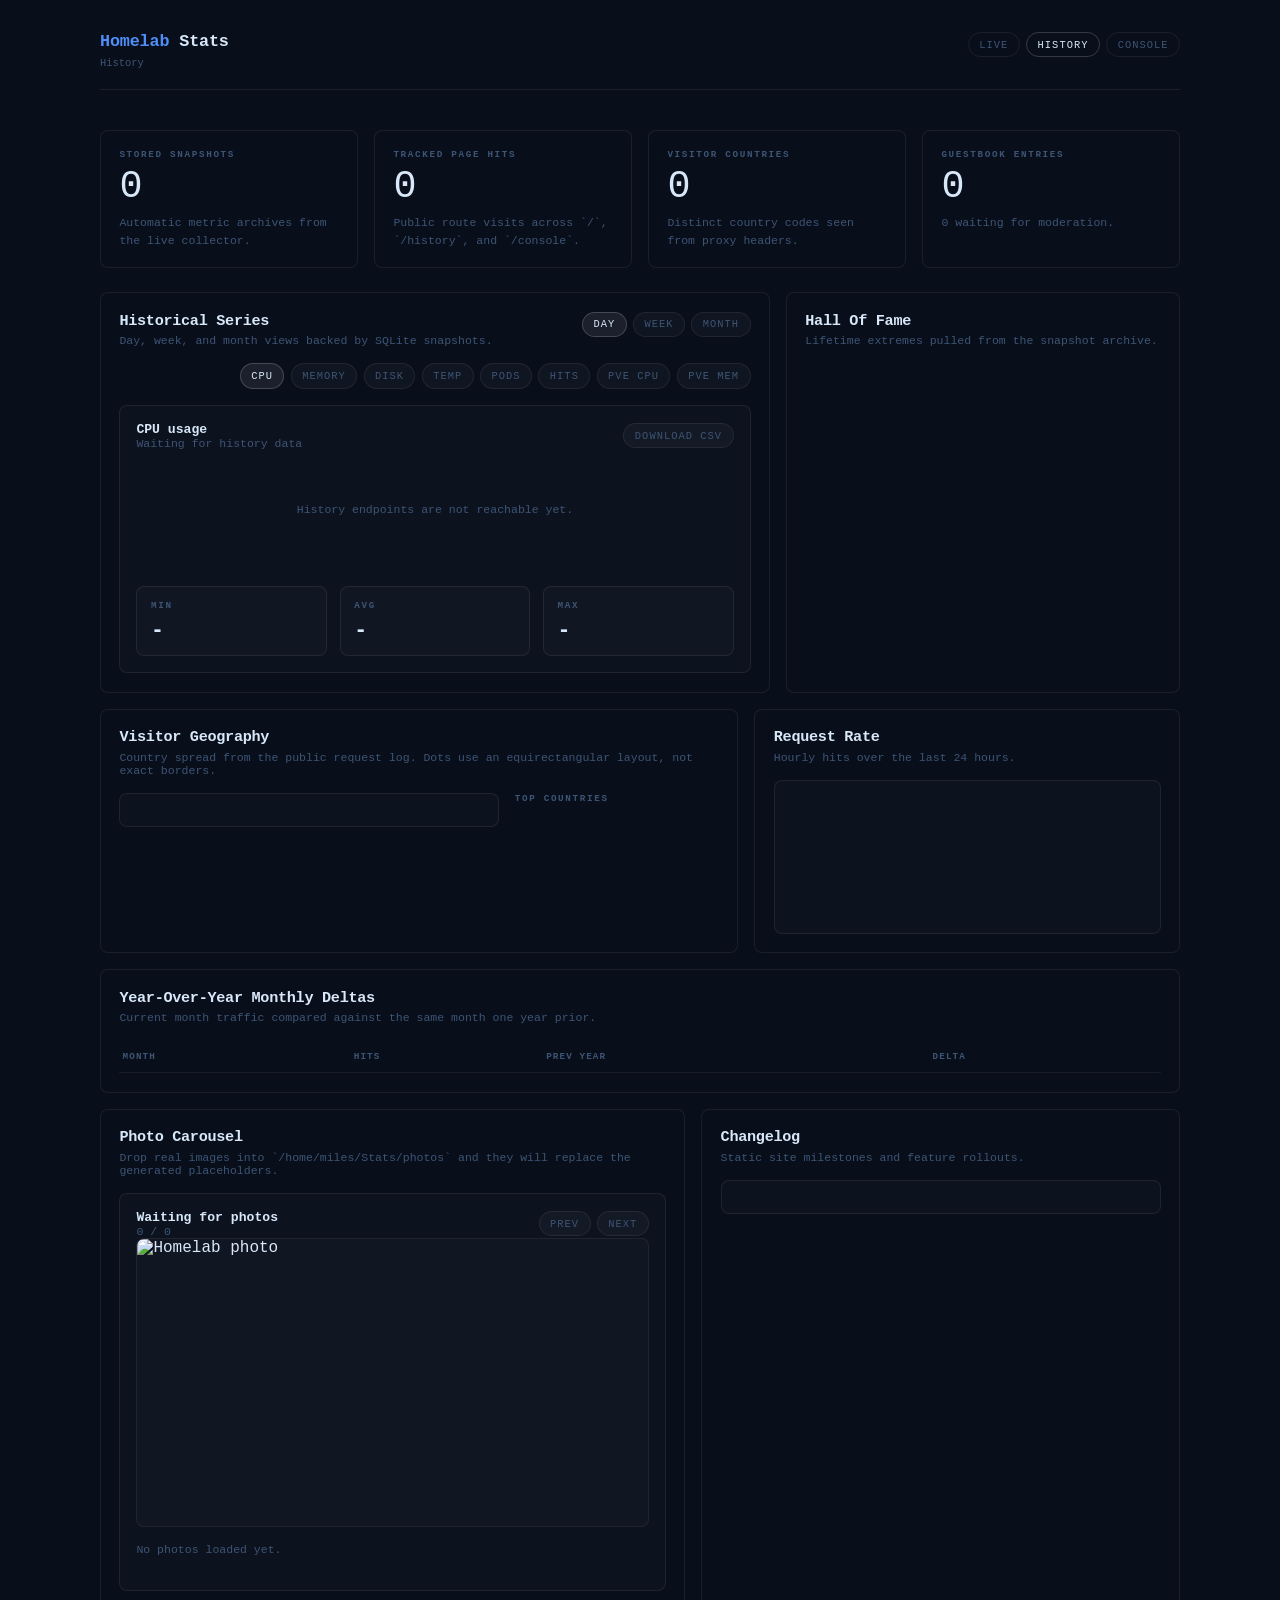
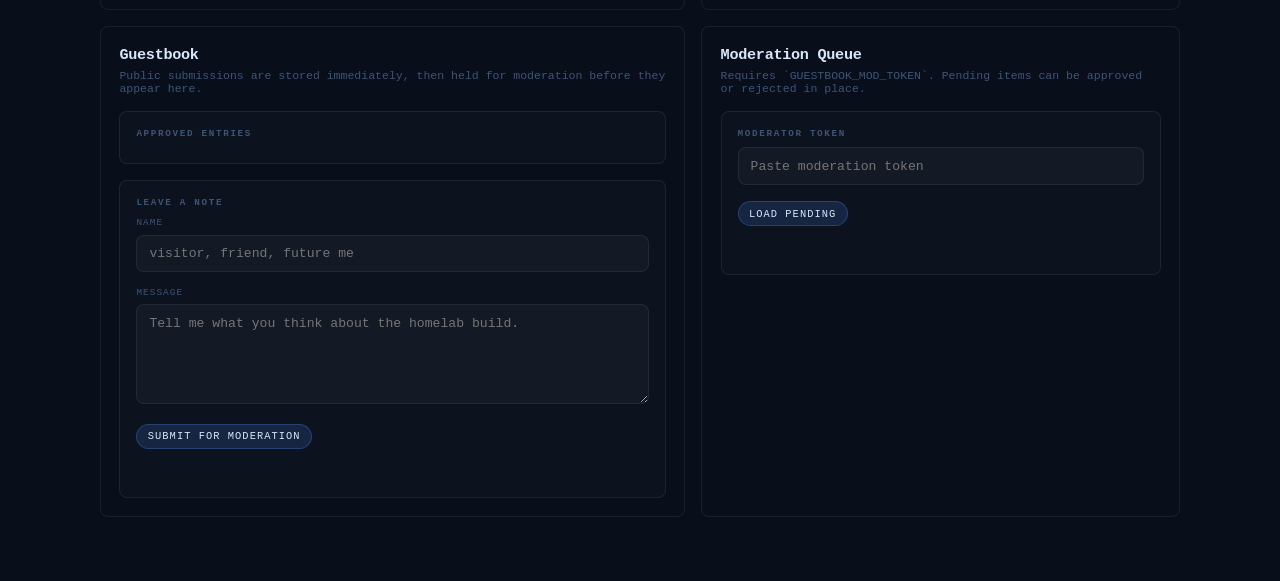
==== history.html @ 5d80ada1 "Initial public release" ====
<!DOCTYPE html>
<html lang="en">
<head>
<meta charset="UTF-8">
<meta name="viewport" content="width=device-width, initial-scale=1.0">
<title>Homelab History</title>
<style>
*, *::before, *::after { box-sizing: border-box; margin: 0; padding: 0; }
:root {
  --bg:     #090e1b;
  --border: rgba(255,255,255,0.07);
  --text:   #d8e8f8;
  --muted:  #3d5575;
  --accent: #4f8ef7;
  --green:  #34d399;
  --amber:  #fbbf24;
  --red:    #f87171;
  --mono:   'Fira Code', 'JetBrains Mono', ui-monospace, 'Courier New', monospace;
}
html { height: 100%; }
body { font-family: var(--mono); background: var(--bg); color: var(--text); min-height: 100%; padding: 2rem 1.5rem 4rem; }
.shell { max-width: 1080px; margin: 0 auto; }

/* ── HEADER ── */
header {
  display: flex; align-items: flex-start; justify-content: space-between;
  gap: 1.5rem; margin-bottom: 2.5rem; padding-bottom: 1.25rem;
  border-bottom: 1px solid var(--border); flex-wrap: wrap;
}
.brand-name { font-size: 1.05rem; font-weight: 700; letter-spacing: -0.01em; }
.brand-name span { color: var(--accent); }
.brand-meta { display: flex; flex-wrap: wrap; align-items: center; gap: 0.5rem; margin-top: 0.35rem; font-size: 0.65rem; color: var(--muted); }
.h-nav { display: flex; flex-wrap: wrap; gap: 0.4rem; }
.h-nav a { padding: 0.35rem 0.65rem; border: 1px solid var(--border); border-radius: 999px; color: var(--muted); text-decoration: none; font-size: 0.65rem; text-transform: uppercase; letter-spacing: 0.1em; transition: color 0.15s, border-color 0.15s; }
.h-nav a:hover, .h-nav a.active { color: var(--text); border-color: rgba(255,255,255,0.18); }

/* ── SECTION LABEL ── */
.section-label { font-size: 0.6rem; font-weight: 700; letter-spacing: 0.2em; text-transform: uppercase; color: var(--muted); margin-bottom: 0.65rem; margin-top: 2rem; display: flex; align-items: center; gap: 0.6rem; }
.section-label::after { content: ''; flex: 1; height: 1px; background: var(--border); }

/* ── GRIDS & CARDS ── */
.grid, .hero-grid, .detail-grid, .analytics-grid, .media-grid, .guestbook-grid, .hall-grid { display: grid; gap: 1rem; }
.hero-grid { grid-template-columns: repeat(4, minmax(0, 1fr)); margin-bottom: 1.5rem; }
.detail-grid { grid-template-columns: 1.7fr 1fr; }
.analytics-grid { grid-template-columns: 1.2fr 0.8fr; margin-top: 1rem; }
.media-grid { grid-template-columns: 1.1fr 0.9fr; margin-top: 1rem; }
.guestbook-grid { grid-template-columns: 1.1fr 0.9fr; margin-top: 1rem; }
.hall-grid { grid-template-columns: 1fr; }
.card { background: var(--bg); border: 1px solid var(--border); border-radius: 8px; padding: 1.15rem; }
.stat-label { font-size: 0.58rem; font-weight: 600; letter-spacing: 0.18em; text-transform: uppercase; color: var(--muted); margin-bottom: 0.3rem; }
.stat-value { margin-top: 0.3rem; font-size: clamp(1.6rem, 3vw, 2.4rem); letter-spacing: -0.05em; }
.stat-note { margin-top: 0.35rem; color: var(--muted); font-size: 0.72rem; line-height: 1.5; }

/* ── PANEL ── */
.panel-head { display: flex; justify-content: space-between; align-items: flex-start; gap: 1rem; margin-bottom: 1rem; flex-wrap: wrap; }
.panel-head h2 { margin: 0; font-size: 0.95rem; letter-spacing: -0.02em; }
.panel-head p { margin: 0.3rem 0 0; color: var(--muted); font-size: 0.72rem; }
.controls { display: flex; flex-wrap: wrap; gap: 0.4rem; justify-content: flex-end; }
.seg, .action-btn, .submit-btn { border: 1px solid var(--border); background: rgba(255,255,255,0.03); color: var(--muted); border-radius: 999px; padding: 0.35rem 0.65rem; cursor: pointer; font: inherit; font-size: 0.65rem; text-transform: uppercase; letter-spacing: 0.1em; }
.seg.active { background: rgba(255,255,255,0.08); border-color: rgba(255,255,255,0.18); color: var(--text); }
.submit-btn, .action-btn.primary { background: rgba(79,142,247,0.16); border-color: rgba(79,142,247,0.28); color: var(--text); }
.action-btn.reject { background: rgba(248,113,113,0.12); border-color: rgba(248,113,113,0.28); color: var(--red); }

/* ── CHARTS ── */
.chart-wrap, .map-wrap, .request-rate, .carousel, .guestbook-list, .guestbook-form, .mod-panel, .timeline { background: rgba(255,255,255,0.02); border: 1px solid var(--border); border-radius: 8px; padding: 1rem; }
.chart-meta, .carousel-head, .mod-row { display: flex; justify-content: space-between; gap: 1rem; align-items: center; flex-wrap: wrap; }
.metric-title { font-size: 0.82rem; font-weight: 600; }
.metric-sub { color: var(--muted); font-size: 0.72rem; }
svg { width: 100%; height: auto; display: block; }
.chart-grid line, .map-grid line { stroke: rgba(255,255,255,0.06); stroke-width: 1; }
.chart-area { fill: rgba(79,142,247,0.12); }
.chart-line { fill: none; stroke: var(--accent); stroke-width: 3; stroke-linecap: round; stroke-linejoin: round; }
.chart-points circle { fill: var(--accent); }
.axis-labels { margin-top: 0.8rem; display: flex; justify-content: space-between; gap: 1rem; color: var(--muted); font-size: 0.62rem; }

/* ── MINI GRID ── */
.mini-grid { display: grid; grid-template-columns: repeat(3, minmax(0, 1fr)); gap: 0.8rem; margin-top: 1rem; }
.mini { padding: 0.85rem; border-radius: 8px; background: rgba(255,255,255,0.02); border: 1px solid var(--border); }
.mini strong { display: block; margin-top: 0.4rem; font-size: 1.35rem; letter-spacing: -0.04em; }

/* ── HALL OF FAME ── */
.hof-card { border-radius: 8px; padding: 1rem; background: var(--bg); border: 1px solid var(--border); }
.hof-card h3, .country-list h3, .timeline h3, .guestbook-list h3, .guestbook-form h3, .mod-panel h3 { margin: 0 0 0.55rem; font-size: 0.58rem; color: var(--muted); text-transform: uppercase; letter-spacing: 0.18em; }
.hof-value { font-size: 1.8rem; letter-spacing: -0.05em; }
.hof-meta { margin-top: 0.4rem; color: var(--muted); font-size: 0.72rem; line-height: 1.45; }

/* ── TABLE ── */
table { width: 100%; border-collapse: collapse; font-size: 0.82rem; }
th, td { text-align: left; padding: 0.65rem 0.2rem; border-bottom: 1px solid rgba(255,255,255,0.06); }
th { color: var(--muted); font-weight: 600; font-size: 0.58rem; text-transform: uppercase; letter-spacing: 0.12em; }
.delta.up { color: var(--green); }
.delta.down { color: var(--red); }
.delta.flat { color: var(--muted); }

/* ── GEOGRAPHY ── */
.country-layout { display: grid; grid-template-columns: 1.3fr 0.7fr; gap: 1rem; }
.country-list { display: grid; gap: 0.55rem; }
.country-row { display: grid; grid-template-columns: auto 1fr auto; gap: 0.7rem; align-items: center; padding: 0.5rem 0.65rem; border-radius: 8px; background: rgba(255,255,255,0.02); border: 1px solid rgba(255,255,255,0.05); }
.country-bar { height: 2px; border-radius: 1px; background: rgba(255,255,255,0.05); overflow: hidden; }
.country-bar span { display: block; height: 100%; border-radius: 1px; background: var(--accent); }

/* ── REQUEST RATE ── */
.request-rate-bars { display: grid; grid-template-columns: repeat(12, minmax(0, 1fr)); gap: 0.55rem; align-items: end; min-height: 120px; }
.request-bar { display: flex; flex-direction: column; align-items: center; gap: 0.4rem; }
.request-bar-fill { width: 100%; min-height: 4px; border-radius: 2px; background: var(--accent); opacity: 0.7; }
.request-bar-label, .request-bar-value { color: var(--muted); font-size: 0.58rem; }

/* ── CAROUSEL ── */
.carousel-frame { position: relative; overflow: hidden; border-radius: 8px; border: 1px solid rgba(255,255,255,0.06); background: rgba(255,255,255,0.02); }
.carousel img { width: 100%; aspect-ratio: 16 / 9; object-fit: cover; display: block; }
.carousel-caption { margin-top: 0.9rem; color: var(--muted); line-height: 1.6; font-size: 0.72rem; }
.carousel-dots { display: flex; gap: 0.4rem; margin-top: 0.9rem; }
.carousel-dot { width: 6px; height: 6px; border-radius: 50%; background: rgba(255,255,255,0.18); cursor: pointer; }
.carousel-dot.active { background: var(--accent); }

/* ── TIMELINE / GUESTBOOK ── */
.timeline-entry, .guestbook-entry, .mod-entry { padding: 0.8rem 0; border-bottom: 1px solid rgba(255,255,255,0.06); }
.timeline-entry:last-child, .guestbook-entry:last-child, .mod-entry:last-child { border-bottom: none; }
.timeline-title, .guestbook-name { font-size: 0.88rem; letter-spacing: -0.02em; }
.timeline-date, .guestbook-meta, .mod-meta { margin-top: 0.2rem; color: var(--muted); font-size: 0.72rem; }
.timeline-body, .guestbook-message, .mod-message { margin-top: 0.5rem; color: var(--text); line-height: 1.65; white-space: pre-wrap; font-size: 0.82rem; }
label { display: block; font-size: 0.58rem; color: var(--muted); margin-bottom: 0.4rem; text-transform: uppercase; letter-spacing: 0.12em; }
input, textarea { width: 100%; border: 1px solid var(--border); border-radius: 8px; background: rgba(255,255,255,0.03); color: var(--text); padding: 0.65rem 0.75rem; font: inherit; font-size: 0.82rem; }
textarea { min-height: 100px; resize: vertical; }
.form-row { display: grid; gap: 0.9rem; }
.status-line { margin-top: 0.8rem; color: var(--muted); font-size: 0.72rem; min-height: 1.2rem; }
.status-line.good { color: var(--green); }
.status-line.bad { color: var(--red); }
.empty { min-height: 120px; display: grid; place-items: center; color: var(--muted); font-size: 0.72rem; }

@media (max-width: 1080px) {
  .hero-grid { grid-template-columns: repeat(2, minmax(0, 1fr)); }
  .detail-grid, .analytics-grid, .media-grid, .guestbook-grid, .country-layout { grid-template-columns: 1fr; }
}
@media (max-width: 720px) {
  .hero-grid, .mini-grid { grid-template-columns: 1fr; }
  .panel-head, .chart-meta, .carousel-head, .mod-row { flex-direction: column; align-items: flex-start; }
  .request-rate-bars { grid-template-columns: repeat(6, minmax(0, 1fr)); }
}
@media (max-width: 520px) {
  header { flex-direction: column; }
}
</style>
</head>
<body>
<div class="shell">
  <header>
    <div>
      <div class="brand-name"><span>Homelab</span> Stats</div>
      <div class="brand-meta"><span>History</span></div>
    </div>
    <nav class="h-nav">
      <a href="/">Live</a>
      <a href="/history" class="active">History</a>
      <a href="/console">Console</a>
    </nav>
  </header>

  <section class="hero-grid">
    <div class="card">
      <div class="stat-label">Stored snapshots</div>
      <div class="stat-value" id="snapshots-total">0</div>
      <div class="stat-note">Automatic metric archives from the live collector.</div>
    </div>
    <div class="card">
      <div class="stat-label">Tracked page hits</div>
      <div class="stat-value" id="requests-total">0</div>
      <div class="stat-note">Public route visits across `/`, `/history`, and `/console`.</div>
    </div>
    <div class="card">
      <div class="stat-label">Visitor countries</div>
      <div class="stat-value" id="country-total">0</div>
      <div class="stat-note">Distinct country codes seen from proxy headers.</div>
    </div>
    <div class="card">
      <div class="stat-label">Guestbook entries</div>
      <div class="stat-value" id="guestbook-approved">0</div>
      <div class="stat-note"><span id="guestbook-pending">0</span> waiting for moderation.</div>
    </div>
  </section>

  <section class="detail-grid">
    <div class="card">
      <div class="panel-head">
        <div>
          <h2>Historical Series</h2>
          <p>Day, week, and month views backed by SQLite snapshots.</p>
        </div>
        <div class="controls">
          <button class="seg active" data-window="day">Day</button>
          <button class="seg" data-window="week">Week</button>
          <button class="seg" data-window="month">Month</button>
        </div>
      </div>

      <div class="controls" style="margin-bottom:1rem">
        <button class="seg active" data-metric="cpu_pct">CPU</button>
        <button class="seg" data-metric="mem_pct">Memory</button>
        <button class="seg" data-metric="disk_pct">Disk</button>
        <button class="seg" data-metric="temp">Temp</button>
        <button class="seg" data-metric="cluster_pods">Pods</button>
        <button class="seg" data-metric="requests">Hits</button>
        <button class="seg" data-metric="pve_cpu">PVE CPU</button>
        <button class="seg" data-metric="pve_mem_pct">PVE Mem</button>
      </div>

      <div class="chart-wrap">
        <div class="chart-meta">
          <div>
            <div class="metric-title" id="metric-title">CPU usage</div>
            <div class="metric-sub" id="metric-sub">Waiting for history data</div>
          </div>
          <a class="seg" id="csv-link" href="/api/history/export.csv?window=day" style="text-decoration:none">Download CSV</a>
        </div>
        <div id="chart-shell"></div>
        <div class="mini-grid">
          <div class="mini"><div class="stat-label">Min</div><strong id="metric-min">-</strong></div>
          <div class="mini"><div class="stat-label">Avg</div><strong id="metric-avg">-</strong></div>
          <div class="mini"><div class="stat-label">Max</div><strong id="metric-max">-</strong></div>
        </div>
      </div>
    </div>

    <div class="card">
      <div class="panel-head">
        <div>
          <h2>Hall Of Fame</h2>
          <p>Lifetime extremes pulled from the snapshot archive.</p>
        </div>
      </div>
      <div class="hall-grid" id="hof-grid"></div>
    </div>
  </section>

  <section class="analytics-grid">
    <div class="card">
      <div class="panel-head">
        <div>
          <h2>Visitor Geography</h2>
          <p>Country spread from the public request log. Dots use an equirectangular layout, not exact borders.</p>
        </div>
      </div>
      <div class="country-layout">
        <div class="map-wrap">
          <div id="map-shell"></div>
        </div>
        <div class="country-list">
          <h3>Top countries</h3>
          <div id="country-list"></div>
        </div>
      </div>
    </div>

    <div class="card">
      <div class="panel-head">
        <div>
          <h2>Request Rate</h2>
          <p>Hourly hits over the last 24 hours.</p>
        </div>
      </div>
      <div class="request-rate">
        <div class="request-rate-bars" id="request-rate"></div>
      </div>
    </div>
  </section>

  <section class="card" style="margin-top:1rem">
    <div class="panel-head">
      <div>
        <h2>Year-Over-Year Monthly Deltas</h2>
        <p>Current month traffic compared against the same month one year prior.</p>
      </div>
    </div>
    <div style="overflow:auto">
      <table>
        <thead>
          <tr>
            <th>Month</th>
            <th>Hits</th>
            <th>Prev year</th>
            <th>Delta</th>
          </tr>
        </thead>
        <tbody id="monthly-body"></tbody>
      </table>
    </div>
  </section>

  <section class="media-grid">
    <div class="card">
      <div class="panel-head">
        <div>
          <h2>Photo Carousel</h2>
          <p>Drop real images into `/home/miles/Stats/photos` and they will replace the generated placeholders.</p>
        </div>
      </div>
      <div class="carousel">
        <div class="carousel-head">
          <div>
            <div class="metric-title" id="photo-title">Waiting for photos</div>
            <div class="metric-sub" id="photo-count">0 / 0</div>
          </div>
          <div class="controls">
            <button class="seg" id="photo-prev">Prev</button>
            <button class="seg" id="photo-next">Next</button>
          </div>
        </div>
        <div class="carousel-frame">
          <img id="photo-image" alt="Homelab photo">
        </div>
        <div class="carousel-caption" id="photo-caption">No photos loaded yet.</div>
        <div class="carousel-dots" id="photo-dots"></div>
      </div>
    </div>

    <div class="card">
      <div class="panel-head">
        <div>
          <h2>Changelog</h2>
          <p>Static site milestones and feature rollouts.</p>
        </div>
      </div>
      <div class="timeline" id="timeline"></div>
    </div>
  </section>

  <section class="guestbook-grid">
    <div class="card">
      <div class="panel-head">
        <div>
          <h2>Guestbook</h2>
          <p>Public submissions are stored immediately, then held for moderation before they appear here.</p>
        </div>
      </div>
      <div class="guestbook-list">
        <h3>Approved entries</h3>
        <div id="guestbook-list"></div>
      </div>
      <div class="guestbook-form" style="margin-top:1rem">
        <h3>Leave a note</h3>
        <div class="form-row">
          <div>
            <label for="guestbook-name">Name</label>
            <input id="guestbook-name" maxlength="40" placeholder="visitor, friend, future me">
          </div>
          <div>
            <label for="guestbook-message">Message</label>
            <textarea id="guestbook-message" maxlength="280" placeholder="Tell me what you think about the homelab build."></textarea>
          </div>
          <div>
            <button class="submit-btn" id="guestbook-submit">Submit for moderation</button>
            <div class="status-line" id="guestbook-status"></div>
          </div>
        </div>
      </div>
    </div>

    <div class="card">
      <div class="panel-head">
        <div>
          <h2>Moderation Queue</h2>
          <p>Requires `GUESTBOOK_MOD_TOKEN`. Pending items can be approved or rejected in place.</p>
        </div>
      </div>
      <div class="mod-panel">
        <h3>Moderator token</h3>
        <div class="mod-row">
          <input id="mod-token" placeholder="Paste moderation token">
          <button class="action-btn primary" id="mod-load">Load pending</button>
        </div>
        <div class="status-line" id="mod-status"></div>
        <div id="mod-list"></div>
      </div>
    </div>
  </section>
</div>

<script>
const state = {
  window: 'day',
  metric: 'cpu_pct',
  points: [],
  summary: null,
  photos: [],
  photoIndex: 0,
};

const metricMeta = {
  cpu_pct:     { label: 'CPU usage',           unit: '%',    color: '#4f8ef7', decimals: 1 },
  mem_pct:     { label: 'Memory pressure',     unit: '%',    color: '#818cf8', decimals: 1 },
  disk_pct:    { label: 'Disk usage',          unit: '%',    color: '#fb923c', decimals: 1 },
  temp:        { label: 'Host temperature',    unit: ' C',   color: '#f87171', decimals: 1 },
  cluster_pods:{ label: 'Running pods',        unit: ' pods',color: '#2dd4bf', decimals: 1 },
  requests:    { label: 'Tracked page hits',   unit: ' hits',color: '#34d399', decimals: 0 },
  pve_cpu:     { label: 'Proxmox avg CPU',     unit: '%',    color: '#fbbf24', decimals: 1 },
  pve_mem_pct: { label: 'Proxmox avg memory',  unit: '%',    color: '#a78bfa', decimals: 1 },
};

const mapCoords = {
  US: [220, 180], CA: [190, 110], MX: [180, 230], BR: [320, 320], AR: [300, 390],
  GB: [500, 120], IE: [480, 128], FR: [520, 155], DE: [550, 145], NL: [535, 136],
  ES: [505, 190], IT: [560, 190], SE: [570, 90], NO: [545, 70], PL: [590, 142],
  UA: [640, 150], TR: [660, 205], RU: [760, 90], IN: [760, 245], SG: [820, 320],
  AU: [900, 360], NZ: [980, 395], JP: [875, 180], KR: [850, 180], CN: [790, 185],
  TH: [800, 280], ID: [860, 330], ZA: [620, 400], EG: [610, 220], NG: [540, 285],
  KE: [620, 315], MA: [470, 215], SA: [690, 245], AE: [720, 245]
};

function fmtNumber(value, decimals = 0) {
  if (value == null || Number.isNaN(Number(value))) return '-';
  return Number(value).toLocaleString(undefined, {
    minimumFractionDigits: decimals,
    maximumFractionDigits: decimals,
  });
}

function fmtShortDate(ts) {
  if (!ts) return 'Lifetime aggregate';
  return new Date(ts * 1000).toLocaleString([], {
    month: 'short',
    day: 'numeric',
    hour: 'numeric',
    minute: '2-digit',
  });
}

function fmtUptime(seconds) {
  if (seconds == null) return '-';
  const days = Math.floor(seconds / 86400);
  const hours = Math.floor((seconds % 86400) / 3600);
  const minutes = Math.floor((seconds % 3600) / 60);
  if (days) return `${days}d ${hours}h ${minutes}m`;
  return `${hours}h ${minutes}m`;
}

function flagEmoji(code) {
  if (!code || code.length !== 2) return '🌐';
  return code.toUpperCase().replace(/./g, char => String.fromCodePoint(127397 + char.charCodeAt(0)));
}

function escapeHtml(value) {
  return String(value ?? '')
    .replaceAll('&', '&amp;')
    .replaceAll('<', '&lt;')
    .replaceAll('>', '&gt;')
    .replaceAll('"', '&quot;')
    .replaceAll("'", '&#39;');
}

function setActive(selector, key, value) {
  document.querySelectorAll(selector).forEach(el => {
    el.classList.toggle('active', el.dataset[key] === value);
  });
}

function buildChart(points, metric) {
  const meta = metricMeta[metric];
  document.getElementById('metric-title').textContent = meta.label;
  document.getElementById('metric-sub').textContent = `Waiting for ${state.window} samples`;
  document.getElementById('metric-min').textContent = '-';
  document.getElementById('metric-avg').textContent = '-';
  document.getElementById('metric-max').textContent = '-';

  if (!points.length) {
    return '<div class="empty">No stored samples yet. Leave the live page running long enough to build a timeline.</div>';
  }

  const clean = points.filter(point => point[metric] != null);
  if (!clean.length) {
    return '<div class="empty">This metric does not have enough stored data yet.</div>';
  }

  const width = 900;
  const height = 280;
  const padX = 24;
  const padTop = 18;
  const padBottom = 28;
  const usableHeight = height - padTop - padBottom;
  const values = clean.map(point => Number(point[metric]));
  const min = Math.min(...values);
  const max = Math.max(...values);
  const span = Math.max(max - min, 1);

  const coords = clean.map((point, index) => {
    const x = clean.length === 1 ? width / 2 : padX + (index / (clean.length - 1)) * (width - padX * 2);
    const y = padTop + (1 - (Number(point[metric]) - min) / span) * usableHeight;
    return [x, y];
  });

  const line = coords.map(pair => pair.join(',')).join(' ');
  const area = `${padX},${height - padBottom} ${line} ${width - padX},${height - padBottom}`;
  const ticks = [0, 1, 2, 3].map(step => {
    const y = padTop + (usableHeight / 3) * step;
    return `<line x1="${padX}" y1="${y}" x2="${width - padX}" y2="${y}"></line>`;
  }).join('');

  const labels = [
    clean[0],
    clean[Math.floor((clean.length - 1) / 2)],
    clean[clean.length - 1],
  ].map(point => new Date(point.ts * 1000).toLocaleString([], {
    month: 'short',
    day: 'numeric',
    hour: clean.length > 3 ? 'numeric' : undefined,
  }));

  document.getElementById('metric-sub').textContent = `${clean.length} stored points in the ${state.window} view`;
  const avg = values.reduce((sum, value) => sum + value, 0) / values.length;
  document.getElementById('metric-min').textContent = `${fmtNumber(min, meta.decimals)}${meta.unit}`;
  document.getElementById('metric-avg').textContent = `${fmtNumber(avg, meta.decimals)}${meta.unit}`;
  document.getElementById('metric-max').textContent = `${fmtNumber(max, meta.decimals)}${meta.unit}`;

  return `
    <svg viewBox="0 0 ${width} ${height}" aria-hidden="true">
      <g class="chart-grid">${ticks}</g>
      <polygon class="chart-area" points="${area}" style="fill:${meta.color}22"></polygon>
      <polyline class="chart-line" points="${line}" style="stroke:${meta.color}"></polyline>
      <g class="chart-points">${coords.map(([x, y]) => `<circle cx="${x}" cy="${y}" r="3"></circle>`).join('')}</g>
    </svg>
    <div class="axis-labels">
      <span>${labels[0] || ''}</span>
      <span>${labels[1] || ''}</span>
      <span>${labels[2] || ''}</span>
    </div>
  `;
}

function renderHall(entries) {
  const grid = document.getElementById('hof-grid');
  if (!entries.length) {
    grid.innerHTML = '<div class="empty">The hall of fame will populate after more snapshots and requests are stored.</div>';
    return;
  }
  grid.innerHTML = entries.map(entry => {
    const value = entry.unit === 'seconds'
      ? fmtUptime(entry.value)
      : `${fmtNumber(entry.value, entry.unit === '%' || entry.unit === 'C' ? 1 : 0)} ${entry.unit}`.trim();
    return `
      <article class="hof-card">
        <h3>${escapeHtml(entry.label)}</h3>
        <div class="hof-value">${escapeHtml(value)}</div>
        <div class="hof-meta">${escapeHtml(entry.detail || fmtShortDate(entry.ts))}</div>
      </article>
    `;
  }).join('');
}

function renderMonthly(rows) {
  const body = document.getElementById('monthly-body');
  body.innerHTML = rows.map(row => {
    const deltaClass = row.delta > 0 ? 'up' : row.delta < 0 ? 'down' : 'flat';
    const sign = row.delta > 0 ? '+' : '';
    return `
      <tr>
        <td>${escapeHtml(row.label)}</td>
        <td>${fmtNumber(row.hits)}</td>
        <td>${fmtNumber(row.previous_hits)}</td>
        <td class="delta ${deltaClass}">${sign}${fmtNumber(row.delta)}</td>
      </tr>
    `;
  }).join('');
}

function renderMap(geo) {
  const shell = document.getElementById('map-shell');
  const countries = geo?.countries || [];
  if (!countries.length) {
    shell.innerHTML = '<div class="empty">No country headers have been recorded yet.</div>';
    document.getElementById('country-list').innerHTML = '<div class="empty">Top countries will appear here.</div>';
    return;
  }

  const width = 1000;
  const height = 460;
  const maxHits = Math.max(...countries.map(country => country.hits), 1);
  const grid = Array.from({ length: 6 }, (_, i) => `<line x1="0" y1="${(height / 5) * i}" x2="${width}" y2="${(height / 5) * i}"></line>`).join('')
    + Array.from({ length: 9 }, (_, i) => `<line x1="${(width / 8) * i}" y1="0" x2="${(width / 8) * i}" y2="${height}"></line>`).join('');

  const circles = countries.map(country => {
    const [x, y] = mapCoords[country.country_code] || [500, 230];
    const r = 8 + (country.hits / maxHits) * 18;
    return `
      <g>
        <circle cx="${x}" cy="${y}" r="${r}" fill="rgba(79,142,247,0.22)" stroke="rgba(45,212,191,0.9)" stroke-width="2"></circle>
        <text x="${x}" y="${y + 4}" text-anchor="middle" fill="#fff" font-size="12" font-weight="700">${escapeHtml(country.country_code)}</text>
      </g>
    `;
  }).join('');

  shell.innerHTML = `
    <svg viewBox="0 0 ${width} ${height}" aria-hidden="true">
      <defs>
        <linearGradient id="mapGlow" x1="0" x2="1" y1="0" y2="1">
          <stop offset="0%" stop-color="rgba(79,142,247,0.14)"/>
          <stop offset="100%" stop-color="rgba(45,212,191,0.08)"/>
        </linearGradient>
      </defs>
      <rect width="${width}" height="${height}" rx="24" fill="url(#mapGlow)"></rect>
      <g class="map-grid">${grid}</g>
      ${circles}
    </svg>
  `;

  document.getElementById('country-list').innerHTML = countries.map(country => `
    <div class="country-row">
      <div>${flagEmoji(country.country_code)}</div>
      <div>
        <div style="display:flex;justify-content:space-between;gap:0.6rem;margin-bottom:0.35rem">
          <span>${escapeHtml(country.country_code)}</span>
          <span>${fmtNumber(country.hits)} hits</span>
        </div>
        <div class="country-bar"><span style="width:${Math.max((country.hits / maxHits) * 100, 6)}%"></span></div>
      </div>
      <div>${country.share}%</div>
    </div>
  `).join('');
}

function renderRequestRate(points) {
  const shell = document.getElementById('request-rate');
  if (!points?.length) {
    shell.innerHTML = '<div class="empty" style="grid-column:1 / -1">No request activity recorded yet.</div>';
    return;
  }

  const last = points.slice(-12);
  const maxHits = Math.max(...last.map(point => point.hits), 1);
  shell.innerHTML = last.map(point => `
    <div class="request-bar">
      <div class="request-bar-value">${fmtNumber(point.hits)}</div>
      <div class="request-bar-fill" style="height:${Math.max((point.hits / maxHits) * 180, 6)}px"></div>
      <div class="request-bar-label">${new Date(point.ts * 1000).toLocaleTimeString([], { hour: 'numeric' })}</div>
    </div>
  `).join('');
}

function renderTimeline(items) {
  const shell = document.getElementById('timeline');
  if (!items?.length) {
    shell.innerHTML = '<div class="empty">No changelog items configured.</div>';
    return;
  }
  shell.innerHTML = items.map(item => `
    <article class="timeline-entry">
      <div class="timeline-title">${escapeHtml(item.title)}</div>
      <div class="timeline-date">${escapeHtml(item.date)}</div>
      <div class="timeline-body">${escapeHtml(item.body)}</div>
    </article>
  `).join('');
}

function renderPhoto() {
  const title = document.getElementById('photo-title');
  const count = document.getElementById('photo-count');
  const image = document.getElementById('photo-image');
  const caption = document.getElementById('photo-caption');
  const dots = document.getElementById('photo-dots');

  if (!state.photos.length) {
    title.textContent = 'No photos configured';
    count.textContent = '0 / 0';
    image.removeAttribute('src');
    caption.textContent = 'Add files to /home/miles/Stats/photos or set photo metadata through the backend.';
    dots.innerHTML = '';
    return;
  }

  const item = state.photos[state.photoIndex];
  title.textContent = item.title || 'Photo';
  count.textContent = `${state.photoIndex + 1} / ${state.photos.length}`;
  image.src = item.src;
  image.alt = item.title || 'Homelab photo';
  caption.textContent = item.caption || '';
  dots.innerHTML = state.photos.map((_, index) =>
    `<span class="carousel-dot ${index === state.photoIndex ? 'active' : ''}" data-photo-index="${index}"></span>`
  ).join('');

  document.querySelectorAll('[data-photo-index]').forEach(dot => {
    dot.addEventListener('click', () => {
      state.photoIndex = Number(dot.dataset.photoIndex);
      renderPhoto();
    });
  });
}

function renderGuestbook(entries) {
  const shell = document.getElementById('guestbook-list');
  if (!entries?.length) {
    shell.innerHTML = '<div class="empty">No approved guestbook entries yet.</div>';
    return;
  }
  shell.innerHTML = entries.map(entry => `
    <article class="guestbook-entry">
      <div class="guestbook-name">${escapeHtml(entry.name)}</div>
      <div class="guestbook-meta">${fmtShortDate(entry.ts)}</div>
      <div class="guestbook-message">${escapeHtml(entry.message)}</div>
    </article>
  `).join('');
}

function renderModeration(entries) {
  const shell = document.getElementById('mod-list');
  if (!entries?.length) {
    shell.innerHTML = '<div class="empty">No pending entries.</div>';
    return;
  }
  shell.innerHTML = entries.map(entry => `
    <article class="mod-entry" data-entry-id="${entry.id}">
      <div class="guestbook-name">${escapeHtml(entry.name)}</div>
      <div class="mod-meta">${fmtShortDate(entry.ts)} · ${escapeHtml(entry.client_ip)}</div>
      <div class="mod-message">${escapeHtml(entry.message)}</div>
      <div class="controls" style="justify-content:flex-start;margin-top:0.8rem">
        <button class="action-btn primary" data-action="approve" data-entry-id="${entry.id}">Approve</button>
        <button class="action-btn reject" data-action="reject" data-entry-id="${entry.id}">Reject</button>
      </div>
    </article>
  `).join('');

  document.querySelectorAll('[data-action]').forEach(button => {
    button.addEventListener('click', () => moderateEntry(Number(button.dataset.entryId), button.dataset.action));
  });
}

async function loadSeries() {
  const res = await fetch(`/api/history/series?window=${state.window}`);
  const payload = await res.json();
  state.points = payload.points || [];
  document.getElementById('chart-shell').innerHTML = buildChart(state.points, state.metric);
  document.getElementById('csv-link').href = `/api/history/export.csv?window=${state.window}`;
}

async function loadSummary() {
  const res = await fetch('/api/history/summary');
  const payload = await res.json();
  state.summary = payload;
  state.photos = payload.photos || [];
  state.photoIndex = Math.min(state.photoIndex, Math.max(state.photos.length - 1, 0));

  document.getElementById('snapshots-total').textContent = fmtNumber(payload.totals.snapshots);
  document.getElementById('requests-total').textContent = fmtNumber(payload.totals.requests);
  document.getElementById('country-total').textContent = fmtNumber(payload.visitor_geography.distinct_countries);
  document.getElementById('guestbook-approved').textContent = fmtNumber(payload.guestbook.approved);
  document.getElementById('guestbook-pending').textContent = fmtNumber(payload.guestbook.pending);

  renderHall(payload.hall_of_fame || []);
  renderMonthly(payload.monthly_deltas || []);
  renderMap(payload.visitor_geography || {});
  renderRequestRate(payload.request_rate || []);
  renderTimeline(payload.changelog || []);
  renderPhoto();
}

async function loadGuestbook() {
  const res = await fetch('/api/guestbook');
  const payload = await res.json();
  renderGuestbook(payload.entries || []);
}

async function submitGuestbook() {
  const status = document.getElementById('guestbook-status');
  status.textContent = 'Submitting...';
  status.className = 'status-line';

  try {
    const res = await fetch('/api/guestbook', {
      method: 'POST',
      headers: { 'Content-Type': 'application/json' },
      body: JSON.stringify({
        name: document.getElementById('guestbook-name').value,
        message: document.getElementById('guestbook-message').value,
      }),
    });
    const payload = await res.json();
    if (!res.ok) throw new Error(payload.detail || 'Submission failed.');
    document.getElementById('guestbook-name').value = '';
    document.getElementById('guestbook-message').value = '';
    status.textContent = payload.message;
    status.className = 'status-line good';
    await loadSummary();
  } catch (error) {
    status.textContent = error.message;
    status.className = 'status-line bad';
  }
}

async function loadModeration() {
  const token = document.getElementById('mod-token').value.trim();
  const status = document.getElementById('mod-status');
  status.textContent = 'Loading...';
  status.className = 'status-line';

  try {
    const res = await fetch('/api/guestbook/moderation', {
      headers: token ? { 'x-mod-token': token } : {},
    });
    const payload = await res.json();
    if (!res.ok) throw new Error(payload.detail || 'Moderation load failed.');
    renderModeration(payload.entries || []);
    status.textContent = `${payload.entries.length} pending entr${payload.entries.length === 1 ? 'y' : 'ies'}.`;
    status.className = 'status-line good';
  } catch (error) {
    document.getElementById('mod-list').innerHTML = '';
    status.textContent = error.message;
    status.className = 'status-line bad';
  }
}

async function moderateEntry(entryId, action) {
  const token = document.getElementById('mod-token').value.trim();
  const status = document.getElementById('mod-status');
  status.textContent = `${action === 'approve' ? 'Approving' : 'Rejecting'} entry ${entryId}...`;
  status.className = 'status-line';

  try {
    const res = await fetch(`/api/guestbook/${entryId}/moderate`, {
      method: 'POST',
      headers: {
        'Content-Type': 'application/json',
        ...(token ? { 'x-mod-token': token } : {}),
      },
      body: JSON.stringify({ action }),
    });
    const payload = await res.json();
    if (!res.ok) throw new Error(payload.detail || 'Moderation action failed.');
    status.textContent = `Entry ${entryId} ${payload.status}.`;
    status.className = 'status-line good';
    await Promise.all([loadModeration(), loadGuestbook(), loadSummary()]);
  } catch (error) {
    status.textContent = error.message;
    status.className = 'status-line bad';
  }
}

document.querySelectorAll('[data-window]').forEach(button => {
  button.addEventListener('click', async () => {
    state.window = button.dataset.window;
    setActive('[data-window]', 'window', state.window);
    await loadSeries();
  });
});

document.querySelectorAll('[data-metric]').forEach(button => {
  button.addEventListener('click', () => {
    state.metric = button.dataset.metric;
    setActive('[data-metric]', 'metric', state.metric);
    document.getElementById('chart-shell').innerHTML = buildChart(state.points, state.metric);
  });
});

document.getElementById('photo-prev').addEventListener('click', () => {
  if (!state.photos.length) return;
  state.photoIndex = (state.photoIndex - 1 + state.photos.length) % state.photos.length;
  renderPhoto();
});

document.getElementById('photo-next').addEventListener('click', () => {
  if (!state.photos.length) return;
  state.photoIndex = (state.photoIndex + 1) % state.photos.length;
  renderPhoto();
});

document.getElementById('guestbook-submit').addEventListener('click', submitGuestbook);
document.getElementById('mod-load').addEventListener('click', loadModeration);

Promise.all([loadSummary(), loadSeries(), loadGuestbook()]).catch(() => {
  document.getElementById('chart-shell').innerHTML = '<div class="empty">History endpoints are not reachable yet.</div>';
});
</script>
</body>
</html>
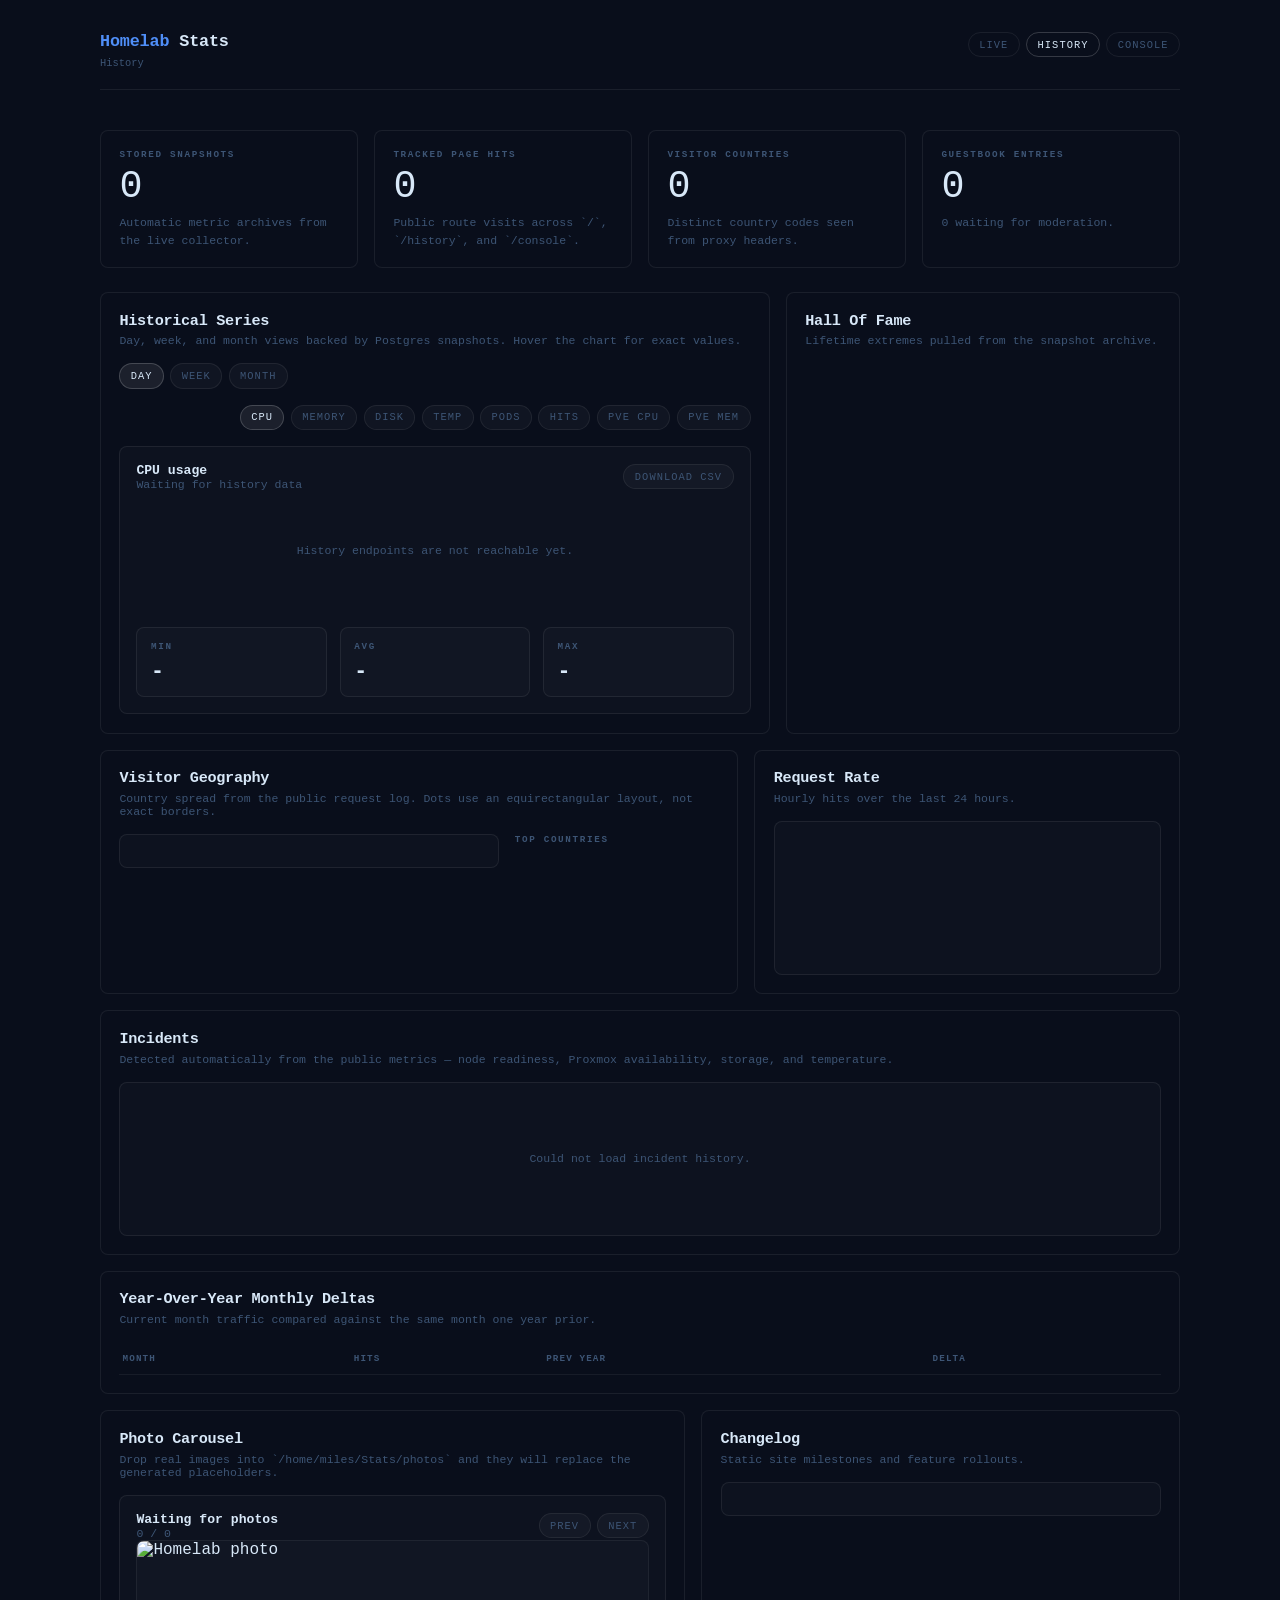
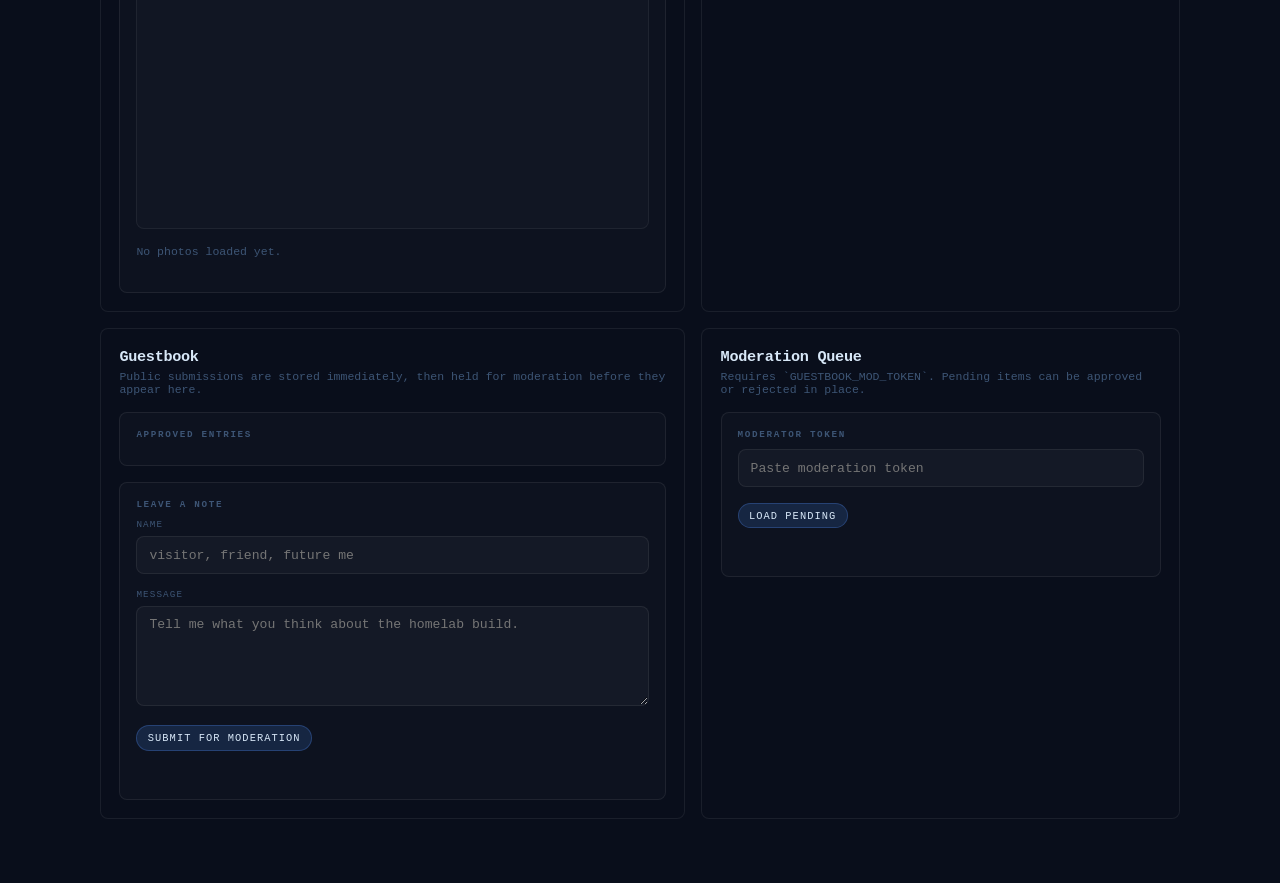
==== commit 9529004f: "Public hardening, incident log, interactive charts (+ Postgres/fleet migration from May) - Incident " ====
--- a/history.html
+++ b/history.html
@@ -73,6 +73,35 @@
 .chart-points circle { fill: var(--accent); }
 .axis-labels { margin-top: 0.8rem; display: flex; justify-content: space-between; gap: 1rem; color: var(--muted); font-size: 0.62rem; }
 
+/* ── CHART HOVER ── */
+#chart-shell { position: relative; }
+#chart-shell svg { cursor: crosshair; touch-action: pan-y; }
+.chart-tip {
+  position: absolute; pointer-events: none; display: none; z-index: 5;
+  background: #0d1526; border: 1px solid rgba(255,255,255,0.14); border-radius: 6px;
+  padding: 0.45rem 0.65rem; font-size: 0.66rem; line-height: 1.55; white-space: nowrap;
+  box-shadow: 0 6px 18px rgba(0,0,0,0.45);
+}
+.chart-tip strong { font-size: 0.82rem; letter-spacing: -0.02em; }
+.chart-tip .tip-time { color: var(--muted); }
+
+/* ── INCIDENTS ── */
+.inc-row { display: grid; grid-template-columns: auto 1fr auto; gap: 0.8rem; align-items: baseline; padding: 0.7rem 0; border-bottom: 1px solid rgba(255,255,255,0.06); }
+.inc-row:last-child { border-bottom: none; }
+.inc-dot { width: 7px; height: 7px; border-radius: 50%; background: var(--green); align-self: center; }
+.inc-dot.open { background: var(--red); animation: incPulse 2.2s ease-out infinite; }
+@keyframes incPulse {
+  0%  { box-shadow: 0 0 0 0   rgba(248,113,113,.5); }
+  70% { box-shadow: 0 0 0 5px rgba(248,113,113,0); }
+  100%{ box-shadow: 0 0 0 0   rgba(248,113,113,0); }
+}
+.inc-title { font-size: 0.82rem; }
+.inc-title .inc-target { color: var(--accent); }
+.inc-detail { margin-top: 0.2rem; color: var(--muted); font-size: 0.7rem; }
+.inc-when { color: var(--muted); font-size: 0.66rem; text-align: right; white-space: nowrap; }
+.inc-when .inc-dur { color: var(--text); }
+.inc-when .inc-dur.ongoing { color: var(--red); }
+
 /* ── MINI GRID ── */
 .mini-grid { display: grid; grid-template-columns: repeat(3, minmax(0, 1fr)); gap: 0.8rem; margin-top: 1rem; }
 .mini { padding: 0.85rem; border-radius: 8px; background: rgba(255,255,255,0.02); border: 1px solid var(--border); }
@@ -184,7 +213,7 @@
       <div class="panel-head">
         <div>
           <h2>Historical Series</h2>
-          <p>Day, week, and month views backed by SQLite snapshots.</p>
+          <p>Day, week, and month views backed by Postgres snapshots. Hover the chart for exact values.</p>
         </div>
         <div class="controls">
           <button class="seg active" data-window="day">Day</button>
@@ -261,6 +290,18 @@
       <div class="request-rate">
         <div class="request-rate-bars" id="request-rate"></div>
       </div>
+    </div>
+  </section>
+
+  <section class="card" style="margin-top:1rem">
+    <div class="panel-head">
+      <div>
+        <h2>Incidents</h2>
+        <p>Detected automatically from the public metrics — node readiness, Proxmox availability, storage, and temperature.</p>
+      </div>
+    </div>
+    <div class="timeline" id="incidents-list">
+      <div class="empty">Loading incident history.</div>
     </div>
   </section>
 
@@ -389,7 +430,7 @@
   cpu_pct:     { label: 'CPU usage',           unit: '%',    color: '#4f8ef7', decimals: 1 },
   mem_pct:     { label: 'Memory pressure',     unit: '%',    color: '#818cf8', decimals: 1 },
   disk_pct:    { label: 'Disk usage',          unit: '%',    color: '#fb923c', decimals: 1 },
-  temp:        { label: 'Host temperature',    unit: ' C',   color: '#f87171', decimals: 1 },
+  temp:        { label: 'Cluster temperature',  unit: ' C',   color: '#f87171', decimals: 1 },
   cluster_pods:{ label: 'Running pods',        unit: ' pods',color: '#2dd4bf', decimals: 1 },
   requests:    { label: 'Tracked page hits',   unit: ' hits',color: '#34d399', decimals: 0 },
   pve_cpu:     { label: 'Proxmox avg CPU',     unit: '%',    color: '#fbbf24', decimals: 1 },
@@ -460,6 +501,7 @@
   document.getElementById('metric-min').textContent = '-';
   document.getElementById('metric-avg').textContent = '-';
   document.getElementById('metric-max').textContent = '-';
+  state.chart = null;
 
   if (!points.length) {
     return '<div class="empty">No stored samples yet. Leave the live page running long enough to build a timeline.</div>';
@@ -510,19 +552,82 @@
   document.getElementById('metric-avg').textContent = `${fmtNumber(avg, meta.decimals)}${meta.unit}`;
   document.getElementById('metric-max').textContent = `${fmtNumber(max, meta.decimals)}${meta.unit}`;
 
+  state.chart = { coords, clean, meta, width, height, padX, padTop, padBottom };
+
   return `
     <svg viewBox="0 0 ${width} ${height}" aria-hidden="true">
       <g class="chart-grid">${ticks}</g>
       <polygon class="chart-area" points="${area}" style="fill:${meta.color}22"></polygon>
       <polyline class="chart-line" points="${line}" style="stroke:${meta.color}"></polyline>
       <g class="chart-points">${coords.map(([x, y]) => `<circle cx="${x}" cy="${y}" r="3"></circle>`).join('')}</g>
+      <line id="chart-cursor" x1="0" x2="0" y1="${padTop}" y2="${height - padBottom}" stroke="rgba(255,255,255,0.22)" stroke-width="1" style="display:none"></line>
+      <circle id="chart-hover-dot" r="4.5" fill="${meta.color}" stroke="#fff" stroke-width="1.5" style="display:none"></circle>
     </svg>
     <div class="axis-labels">
       <span>${labels[0] || ''}</span>
       <span>${labels[1] || ''}</span>
       <span>${labels[2] || ''}</span>
     </div>
+    <div class="chart-tip"></div>
   `;
+}
+
+function attachChartHover() {
+  const shell = document.getElementById('chart-shell');
+  const svg = shell.querySelector('svg');
+  const tip = shell.querySelector('.chart-tip');
+  if (!svg || !tip || !state.chart) return;
+  const cursor = svg.querySelector('#chart-cursor');
+  const dot = svg.querySelector('#chart-hover-dot');
+  const { coords, clean, meta, width, height, padX } = state.chart;
+
+  function onMove(clientX) {
+    const rect = svg.getBoundingClientRect();
+    if (!rect.width) return;
+    const vx = (clientX - rect.left) / rect.width * width;
+    let idx = coords.length === 1
+      ? 0
+      : Math.round((vx - padX) / (width - padX * 2) * (coords.length - 1));
+    idx = Math.max(0, Math.min(coords.length - 1, idx));
+    const [cx, cy] = coords[idx];
+    const point = clean[idx];
+
+    cursor.setAttribute('x1', cx);
+    cursor.setAttribute('x2', cx);
+    cursor.style.display = '';
+    dot.setAttribute('cx', cx);
+    dot.setAttribute('cy', cy);
+    dot.style.display = '';
+
+    const when = new Date(point.ts * 1000).toLocaleString([], {
+      month: 'short', day: 'numeric', hour: 'numeric', minute: '2-digit',
+    });
+    tip.innerHTML = `<strong>${fmtNumber(point[state.metric], meta.decimals)}${meta.unit}</strong><br><span class="tip-time">${when}</span>`;
+    tip.style.display = 'block';
+
+    const px = cx / width * rect.width;
+    const py = cy / height * rect.height;
+    const left = px + 14 + tip.offsetWidth > rect.width ? px - tip.offsetWidth - 14 : px + 14;
+    tip.style.left = `${Math.max(left, 0)}px`;
+    tip.style.top = `${Math.max(py - tip.offsetHeight - 12, 0)}px`;
+  }
+
+  function hide() {
+    tip.style.display = 'none';
+    cursor.style.display = 'none';
+    dot.style.display = 'none';
+  }
+
+  svg.addEventListener('mousemove', event => onMove(event.clientX));
+  svg.addEventListener('mouseleave', hide);
+  svg.addEventListener('touchstart', event => { if (event.touches[0]) onMove(event.touches[0].clientX); }, { passive: true });
+  svg.addEventListener('touchmove', event => { if (event.touches[0]) onMove(event.touches[0].clientX); }, { passive: true });
+  svg.addEventListener('touchend', hide);
+}
+
+function renderChart() {
+  document.getElementById('chart-shell').innerHTML = buildChart(state.points, state.metric);
+  attachChartHover();
 }
 
 function renderHall(entries) {
@@ -725,8 +830,58 @@
   const res = await fetch(`/api/history/series?window=${state.window}`);
   const payload = await res.json();
   state.points = payload.points || [];
-  document.getElementById('chart-shell').innerHTML = buildChart(state.points, state.metric);
+  renderChart();
   document.getElementById('csv-link').href = `/api/history/export.csv?window=${state.window}`;
+}
+
+const incidentMeta = {
+  node_down: 'K3s node down',
+  pve_down: 'Proxmox node offline',
+  temp_high: 'High CPU temperature',
+  db_down: 'Database unreachable',
+};
+
+function fmtDuration(seconds) {
+  if (seconds < 90) return `${Math.max(Math.round(seconds), 1)}s`;
+  if (seconds < 5400) return `${Math.round(seconds / 60)}m`;
+  if (seconds < 129600) return `${(seconds / 3600).toFixed(1)}h`;
+  return `${(seconds / 86400).toFixed(1)}d`;
+}
+
+function renderIncidents(payload) {
+  const shell = document.getElementById('incidents-list');
+  const open = payload.open || [];
+  const recent = payload.recent || [];
+  if (!open.length && !recent.length) {
+    shell.innerHTML = '<div class="empty">No incidents recorded — everything has stayed healthy since tracking began.</div>';
+    return;
+  }
+  const now = Math.floor(Date.now() / 1000);
+  const row = (inc, isOpen) => {
+    const duration = Math.max((isOpen ? now : inc.ended_ts) - inc.started_ts, 1);
+    return `
+      <div class="inc-row">
+        <span class="inc-dot ${isOpen ? 'open' : ''}"></span>
+        <div>
+          <div class="inc-title">${escapeHtml(incidentMeta[inc.type] || inc.type)} · <span class="inc-target">${escapeHtml(inc.target)}</span></div>
+          <div class="inc-detail">${escapeHtml(inc.detail || '')}</div>
+        </div>
+        <div class="inc-when">
+          ${fmtShortDate(inc.started_ts)}<br>
+          <span class="inc-dur ${isOpen ? 'ongoing' : ''}">${isOpen ? `ongoing · ${fmtDuration(duration)}` : fmtDuration(duration)}</span>
+        </div>
+      </div>`;
+  };
+  shell.innerHTML = open.map(inc => row(inc, true)).join('') + recent.map(inc => row(inc, false)).join('');
+}
+
+async function loadIncidents() {
+  try {
+    const res = await fetch('/api/incidents');
+    renderIncidents(await res.json());
+  } catch {
+    document.getElementById('incidents-list').innerHTML = '<div class="empty">Could not load incident history.</div>';
+  }
 }
 
 async function loadSummary() {
@@ -843,7 +998,7 @@
   button.addEventListener('click', () => {
     state.metric = button.dataset.metric;
     setActive('[data-metric]', 'metric', state.metric);
-    document.getElementById('chart-shell').innerHTML = buildChart(state.points, state.metric);
+    renderChart();
   });
 });
 
@@ -862,9 +1017,10 @@
 document.getElementById('guestbook-submit').addEventListener('click', submitGuestbook);
 document.getElementById('mod-load').addEventListener('click', loadModeration);
 
-Promise.all([loadSummary(), loadSeries(), loadGuestbook()]).catch(() => {
+Promise.all([loadSummary(), loadSeries(), loadGuestbook(), loadIncidents()]).catch(() => {
   document.getElementById('chart-shell').innerHTML = '<div class="empty">History endpoints are not reachable yet.</div>';
 });
+setInterval(loadIncidents, 60000);
 </script>
 </body>
 </html>
